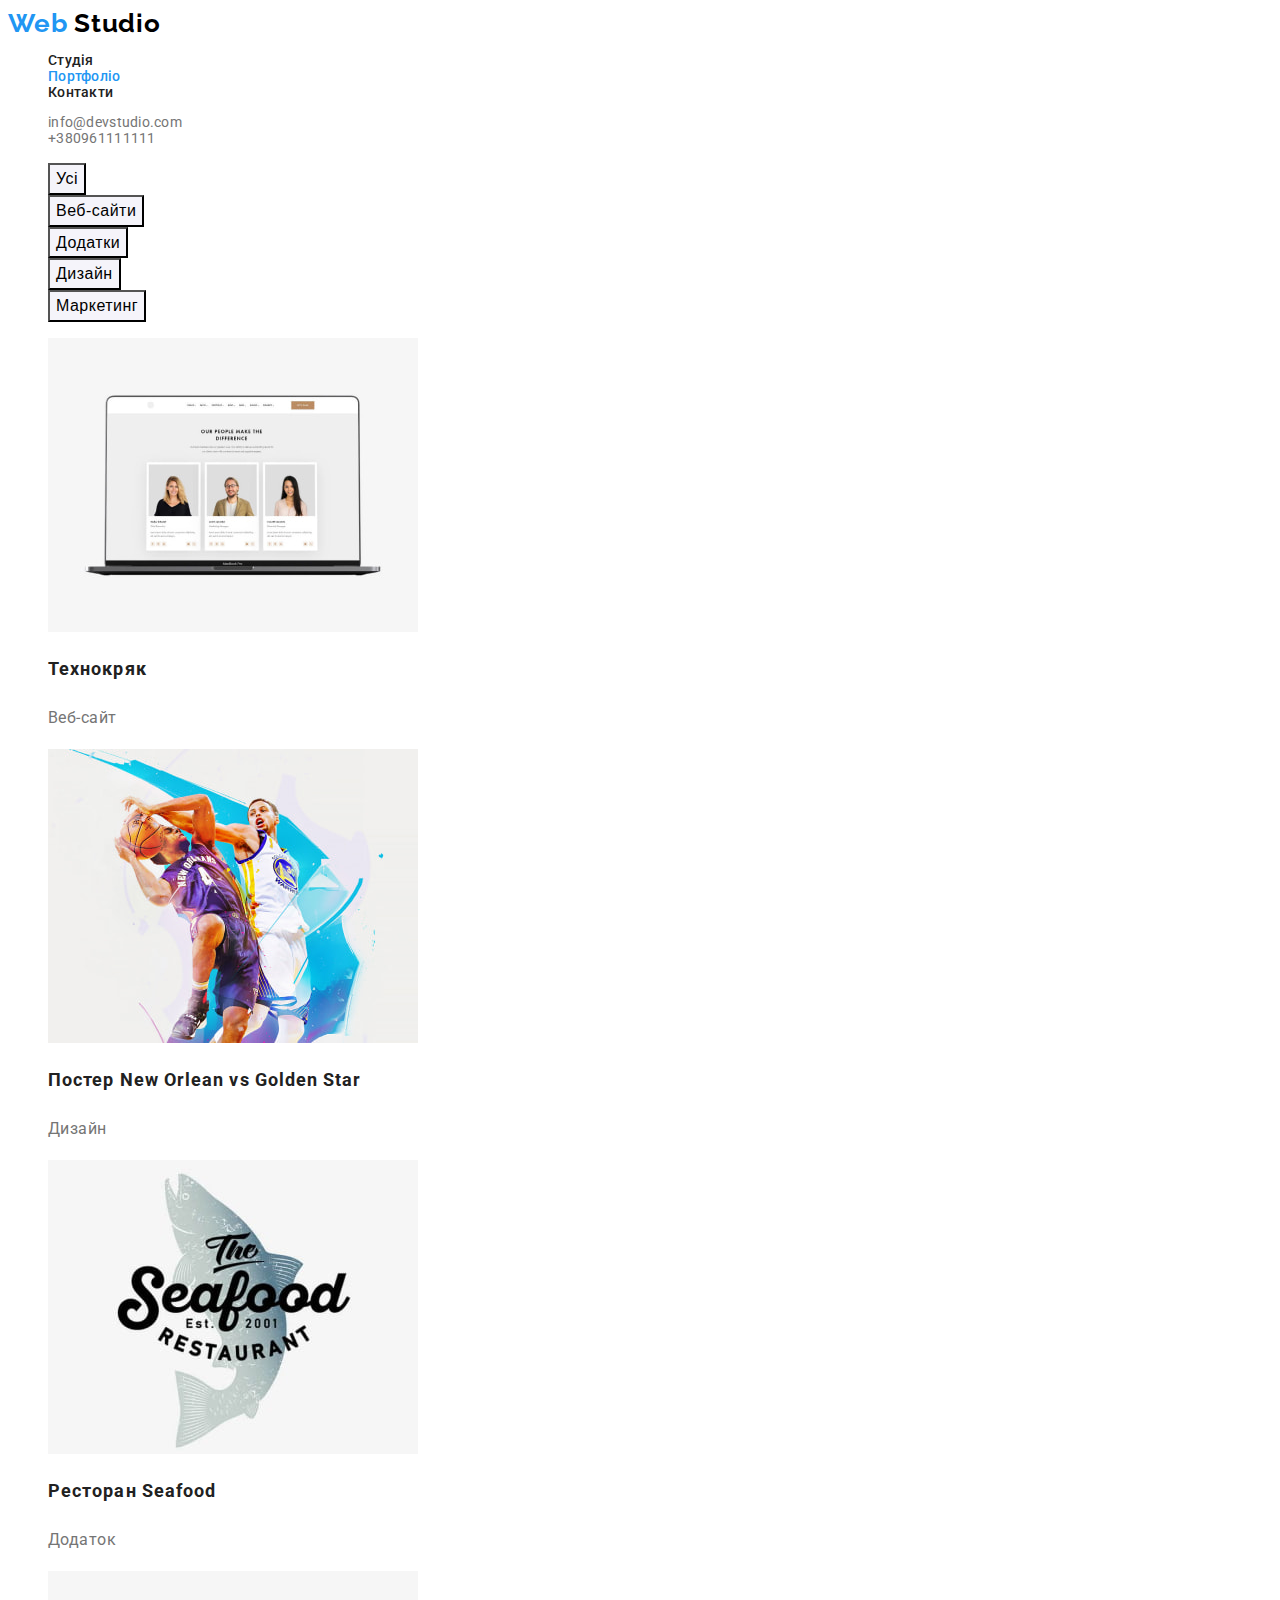
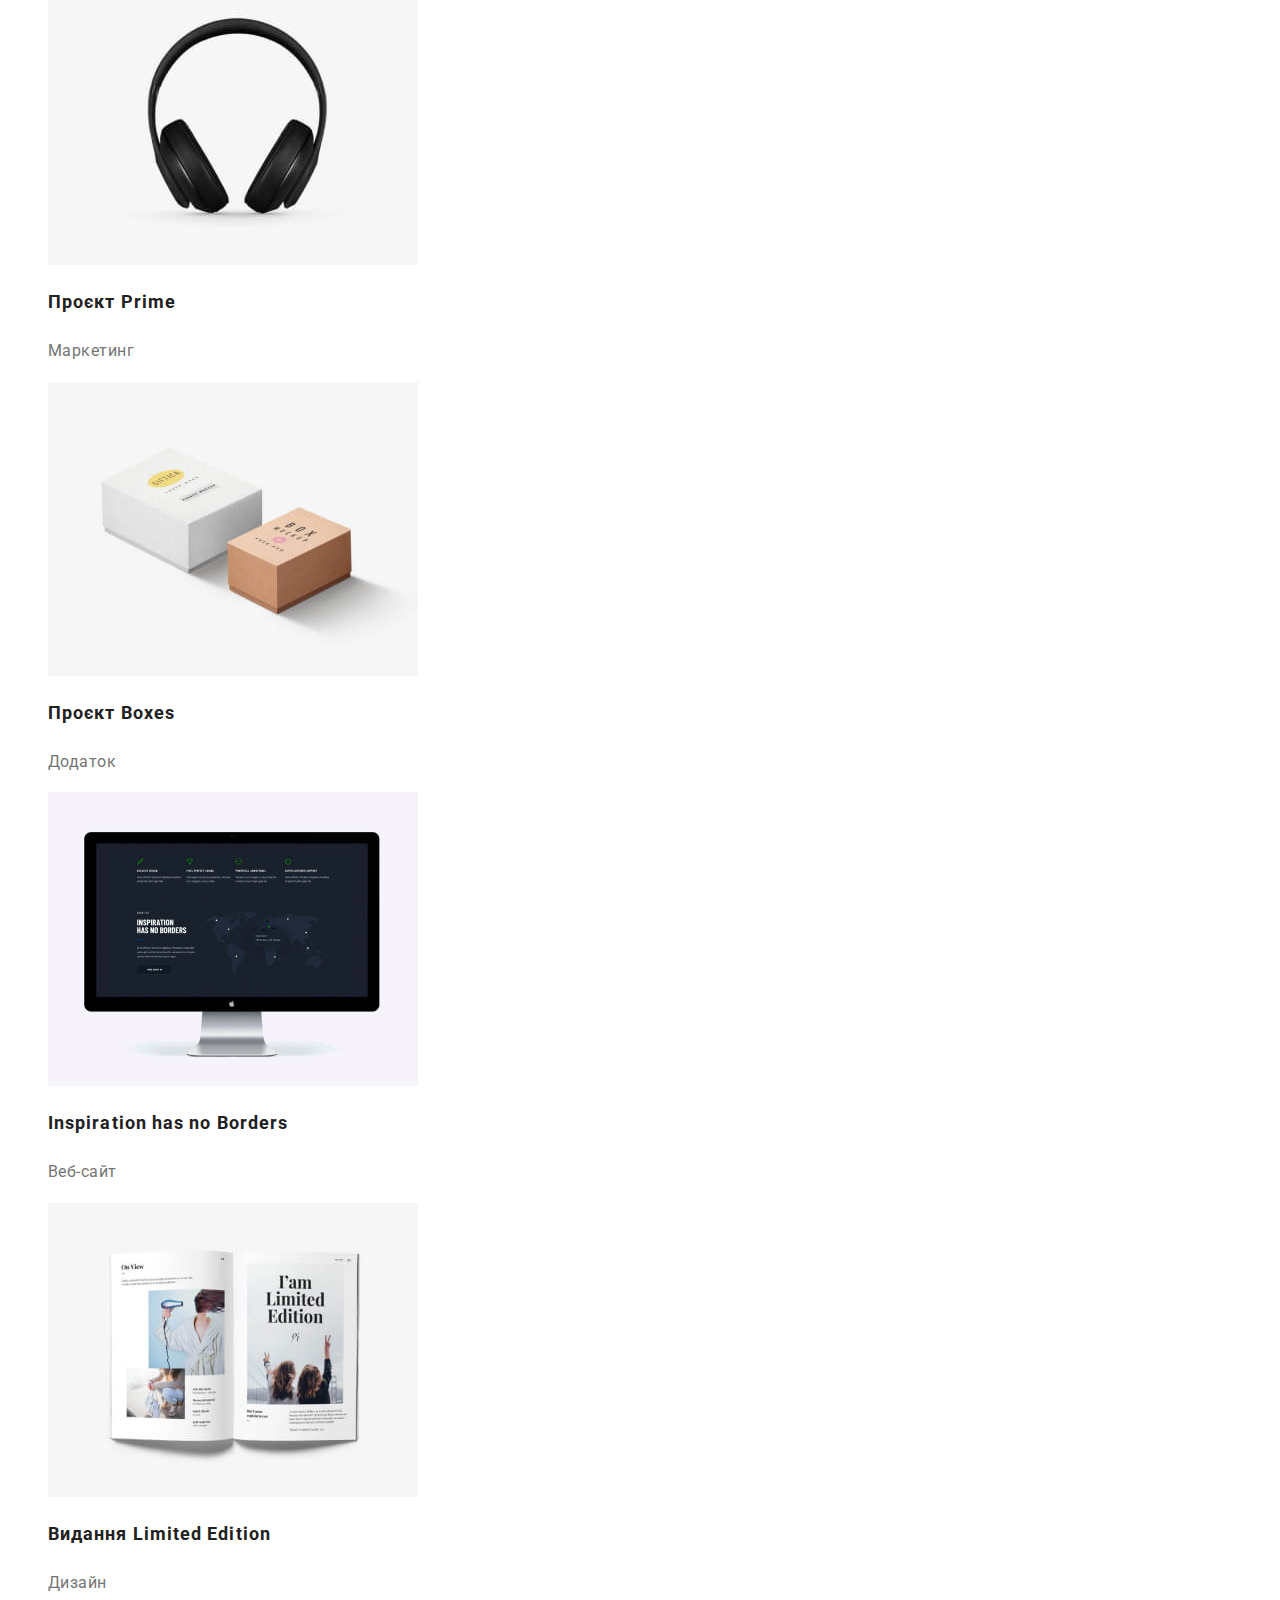
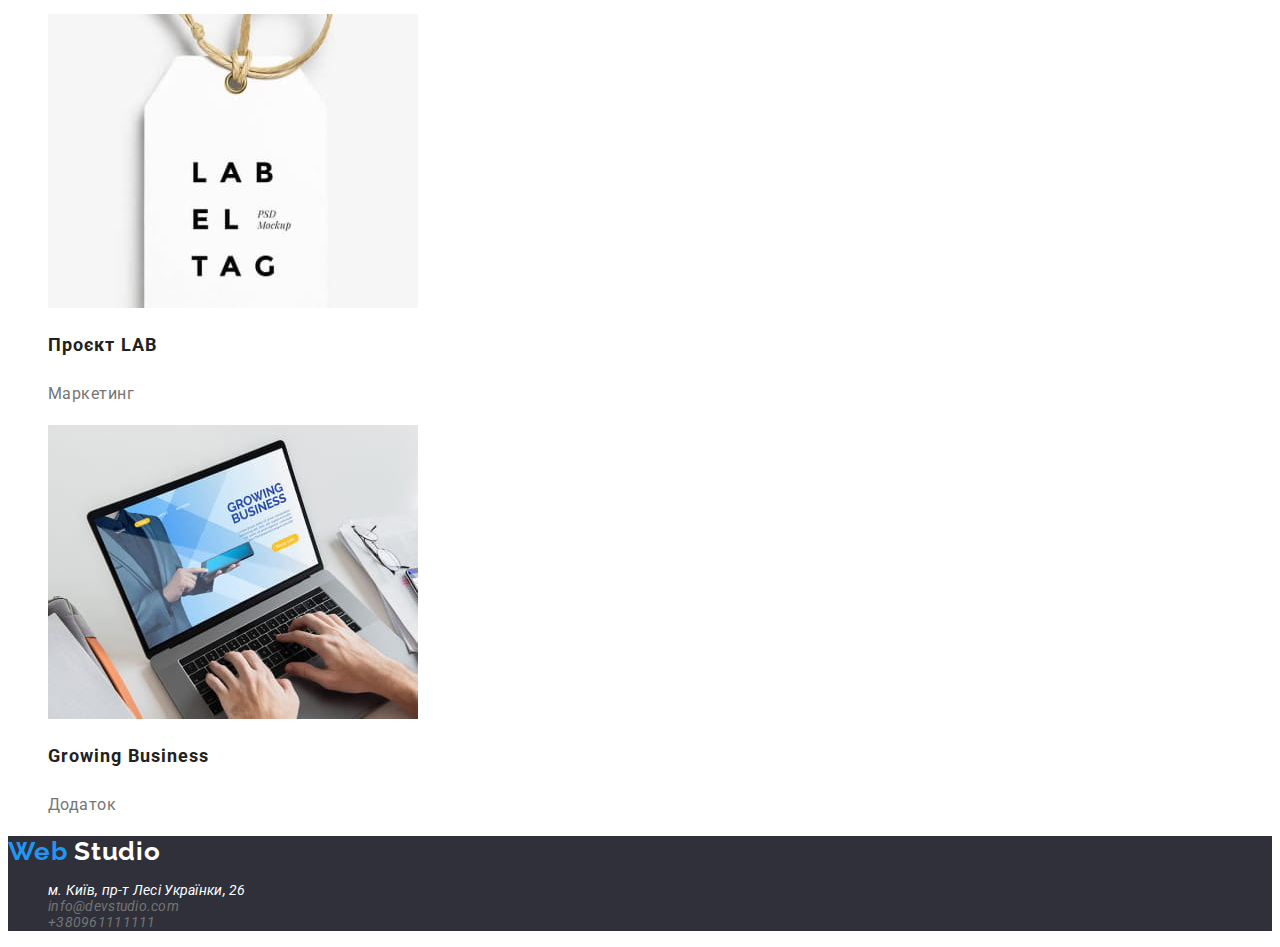
==== portfolio.html @ 8eaf1c28 "adds colors and fonts" ====
<!DOCTYPE html>
<html lang="uk">
	<head>
		<meta charset="UTF-8" />
		<meta http-equiv="X-UA-Compatible" content="IE=edge" />
		<meta name="viewport" content="width=device-width, initial-scale=1.0" />
		<title>Студія</title>
		<link rel="preconnect" href="https://fonts.googleapis.com" />
		<link rel="preconnect" href="https://fonts.gstatic.com" crossorigin />
		<link
			href="https://fonts.googleapis.com/css2?family=Raleway:wght@700&family=Roboto:wght@400;500;700;900&display=swap"
			rel="stylesheet"
		/>

		<link rel="stylesheet" href="./css/styles.css" />
	</head>

	<body>
		<header class="page-header">
			<nav class="navigation">
				<a class="navigation-logo" href="./index.html">
					<span class="web-blue">Web</span>
					Studio
				</a>
				<ul class="site-nav">
					<li><a href="./index.html">Студія</a></li>
					<li><a href="./portfolio.html" class="current">Портфоліо</a></li>
					<li><a href="">Контакти</a></li>
				</ul>
			</nav>

			<ul class="all-contacts">
				<li><a class="contacts" href="mailto:info@devstudio.com">info@devstudio.com</a></li>
				<li><a class="contacts" href="tel:+380961111111">+380961111111</a></li>
			</ul>
		</header>

		<main>
			<section>
				<!-- <h1>Портфоліо</h1> -->
				<ul class="filter">
					<li><button class="filter-buttons" type="button">Усі</button></li>
					<li><button class="filter-buttons" type="button">Веб-сайти</button></li>
					<li><button class="filter-buttons" type="button">Додатки</button></li>
					<li><button class="filter-buttons" type="button">Дизайн</button></li>
					<li><button class="filter-buttons" type="button">Маркетинг</button></li>
				</ul>

				<ul class="cards">
					<li class="port-cards">
						<a href="http://" target="_blank" rel="noopener noreferrer">
							<img src="./images/img-8.jpg" alt="Ноутбук з відкритою сторінкою сайта" width="370" />
							<h2>Технокряк</h2>
							<p class="text">Веб-сайт</p>
						</a>
					</li>
					<li class="port-cards">
						<a href="http://" target="_blank" rel="noopener noreferrer">
							<img src="./images/img-9.jpg" alt="Два баскетболіста" width="370" />
							<h2>Постер New Orlean vs Golden Star</h2>
							<p class="text">Дизайн</p>
						</a>
					</li>
					<li class="port-cards">
						<a href="http://" target="_blank" rel="noopener noreferrer">
							<img src="./images/img-10.jpg" alt="Лого ресторану з зображенням риби" width="370" />
							<h2>Ресторан Seafood</h2>
							<p class="text">Додаток</p>
						</a>
					</li>
					<li class="port-cards">
						<a href="http://" target="_blank" rel="noopener noreferrer">
							<img src="./images/img-11.jpg" alt="" width="370" />
							<h2>Проєкт Prime</h2>
							<p class="text">Маркетинг</p>
						</a>
					</li>
					<li class="port-cards">
						<a href="http://" target="_blank" rel="noopener noreferrer">
							<img src="./images/img-12.jpg" alt="Навушники" width="370" />
							<h2>Проєкт Boxes</h2>
							<p class="text">Додаток</p>
						</a>
					</li>
					<li class="port-cards">
						<a href="http://" target="_blank" rel="noopener noreferrer">
							<img src="./images/img-13.jpg" alt="Дві коробки" width="370" />
							<h2>Inspiration has no Borders</h2>
							<p class="text">Веб-сайт</p>
						</a>
					</li>
					<li class="port-cards">
						<a href="http://" target="_blank" rel="noopener noreferrer">
							<img src="./images/img-14.jpg" alt="Монітор із чорним сайтом" width="370" />
							<h2>Видання Limited Edition</h2>
							<p class="text">Дизайн</p>
						</a>
					</li>
					<li class="port-cards">
						<a href="http://" target="_blank" rel="noopener noreferrer">
							<img src="./images/img-15.jpg" alt="Розворот журналу" width="370" />
							<h2>Проєкт LAB</h2>
							<p class="text">Маркетинг</p>
						</a>
					</li>
					<li class="port-cards">
						<a href="http://" target="_blank" rel="noopener noreferrer">
							<img src="./images/img-16.jpg" alt="Руки печатають на ноутбуці з відкритим додатком" width="370" />
							<h2>Growing Business</h2>
							<p class="text">Додаток</p>
						</a>
					</li>
				</ul>
			</section>
		</main>

		<footer class="foot">
			<a class="nav-logo-foot" href="./index.html">
				<span class="web-blue">Web</span>
				Studio
			</a>
			<address>
				<ul>
					<li class="all-contacts">
						<a
							class="location"
							href="https://goo.gl/maps/pogwJzBEXSQdTHia8"
							target="_blank"
							rel="noopener nofollow noreferrer"
						>
							м. Київ, пр-т Лесі Українки, 26
						</a>
					</li>
					<li class="all-contacts"><a class="contacts" href="mailto:info@devstudio.com">info@devstudio.com</a></li>
					<li class="all-contacts"><a class="contacts" href="tel:+380961111111">+380961111111</a></li>
				</ul>
			</address>
		</footer>
	</body>
</html>
---- css/styles.css ----
/* primary-black-color #212121
second-black-color #757575
adress-links-color rgba(255, 255, 255, 0.6)
white-text-color #ffffff
accent-color #2196F3
background-white-do #F5F5F5
background-white-team #F5F4FA
background-footer #2F303A
background-header #ffffff
logo-black #000000
portfolio-buttons-filter-grey #F5F4FA
hero-bgd #2F303A*/

:root{
    --brand-color: #2196F3;
    --primary-black-color: #212121; 
    --second-black-color: #757575; 
    --adress-links-color: rgba(255, 255, 255, 0.6);
    --white-text-color: #ffffff;
    --accent-color: #2196F3; 
    --background-white-do: #Fff; 
    --background-white-team: #F5F4FA; 
    --background-footer: #2F303A;
    --logo-black: #000000; 
    --portfolio-buttons-filter-grey: #F5F4FA; 
    --hero-bgd: #2F303A;

}

body{
    color: var(--primary-black-color);
    text-decoration: none;
    list-style-type: none;
    font-family: Roboto, sans-serif;
    font-weight: 500;
}



.web-blue {
    color: var(--brand-color);
}

.hero{
    background-color: var(--hero-bgd);
}

.hero-header{
    color: var(--white-text-color);
    font-weight: 900;
    font-size: 44px;
    line-height: 1.36em;
    text-align: center;
    letter-spacing: 0.06em;
}

.hero-button{
    color: var(--white-text-color);
    background-color: var(--brand-color);
    cursor: pointer;
    font-weight: 700;
    font-size: 16px;
    Line-height: 1.87;
    letter-spacing: 0.06em;
    
  
}
.hero-button:focus, .hero-button:hover{
    color: var(--primary-black-color);
    background-color: var(--background-white-team);
}

.team{
    background-color: var(--background-white-team);
}

.team h2{
    font-weight: 700;
    Font-size: 36px;
    Line-height: 1.16;
    letter-spacing: 0.03em;
}

.team-cards{
    background-color: var(--white-text-color);
    list-style-type: none;
}

.team-cards h3{
    Font-size: 16px; 
    Line-height: 1.18; 
    letter-spacing: 0.03em;
}

.team-cards p{
    font-weight: 400;
    Font-size: 16px;
    Line-height: 1.18;
    letter-spacing: 0.03em;
}

.text {
    color: var(--second-black-color);
}

.site-nav a{
    color: var(--primary-black-color);
    text-decoration: none;
    
}
.site-nav a:hover, .site-nav a:focus{
    color: var(--brand-color);
}

.site-nav li{
    list-style-type: none;
}

.site-nav{
    font-size: 14px;
    line-height: 1.14;
    letter-spacing: 0.02em;
}

.site-nav .current{
    color: var(--brand-color);
}


.white-bgd{
    background-color: var(--background-white-do);
   
}
.white-bgd li{list-style-type: none;}

.white-bgd h3{
    Font-size: 14px;
    Line-height: 1.14;
    letter-spacing: 0.03em
}

.white-bgd h2{
    font-weight: 700;
    Font-size: 36px; 
    Line-height: 1.16; 
    letter-spacing: 0.03em;
}

.all-contacts, .white-bgd .text{
    Font-size: 14px;
    font-weight: 400;
    line-height: 1.71; 
    Letter-spacing: 0.03em
}

.nav-logo-foot{
    color: var(--white-text-color);
    text-decoration: none;
    font-family: Raleway, sans-serif;
    font-weight: 700;
    font-size: 26px;
    line-height: 1.19;
    letter-spacing: 0.03em
}
.nav-logo-foot:hover, .nav-logo-foot:focus{
    color: var(--brand-color);
}

.navigation-logo{
    color: var(--logo-black);
    text-decoration: none;
    font-family: Raleway, sans-serif;
    font-weight: 700;
    font-size: 26px;
    line-height: 1.19;
    letter-spacing: 0.03em;
}
.navigation-logo:hover,
.navigation-logo:focus{
    color: var(--brand-color);
}

.foot {
    background-color: var(--background-footer);
}

.location {
    color: var(--white-text-color);
    text-decoration: none;

}

.location:hover,
.location:focus {
    color: var(--brand-color);
}

.contacts {
    color: var(--second-black-color);
    text-decoration: none;


}

.all-contacts {
    list-style-type: none;
    font-size: 14px;
    line-height: 1.14;
    letter-spacing: 0.02em
}

.contacts:hover,
.contacts:focus {
    color: var(--brand-color);
}

/* portfolio */
.filter-buttons{
    background-color: var(--background-white-team);
    cursor: pointer;
    
    
}
.filter-buttons:hover, .filter-buttons:focus{
    background-color: var(--brand-color);
    color: var(--white-text-color);
}
.filter{
    list-style-type: none;
}

.filter .filter-buttons{
    font-size: 16px;
    line-height: 1.62;
    letter-spacing: 0.03em;
}

.cards{
    list-style-type: none;
    
}

.port-cards{
    background-color: var(--white-text-color);
    
}

.port-cards h2{
    color: var(--primary-black-color);
    font-weight: 700;
    font-size: 18px;
    line-height: 2;
    letter-spacing: 0.06em

}

.port-cards:focus{
    color: var(--brand-color);
}

.cards a{text-decoration: none;}

.port-cards p{
    font-weight: 400;
    font-size: 16px;
    line-height: 1.87;
    letter-spacing: 0.03em
}
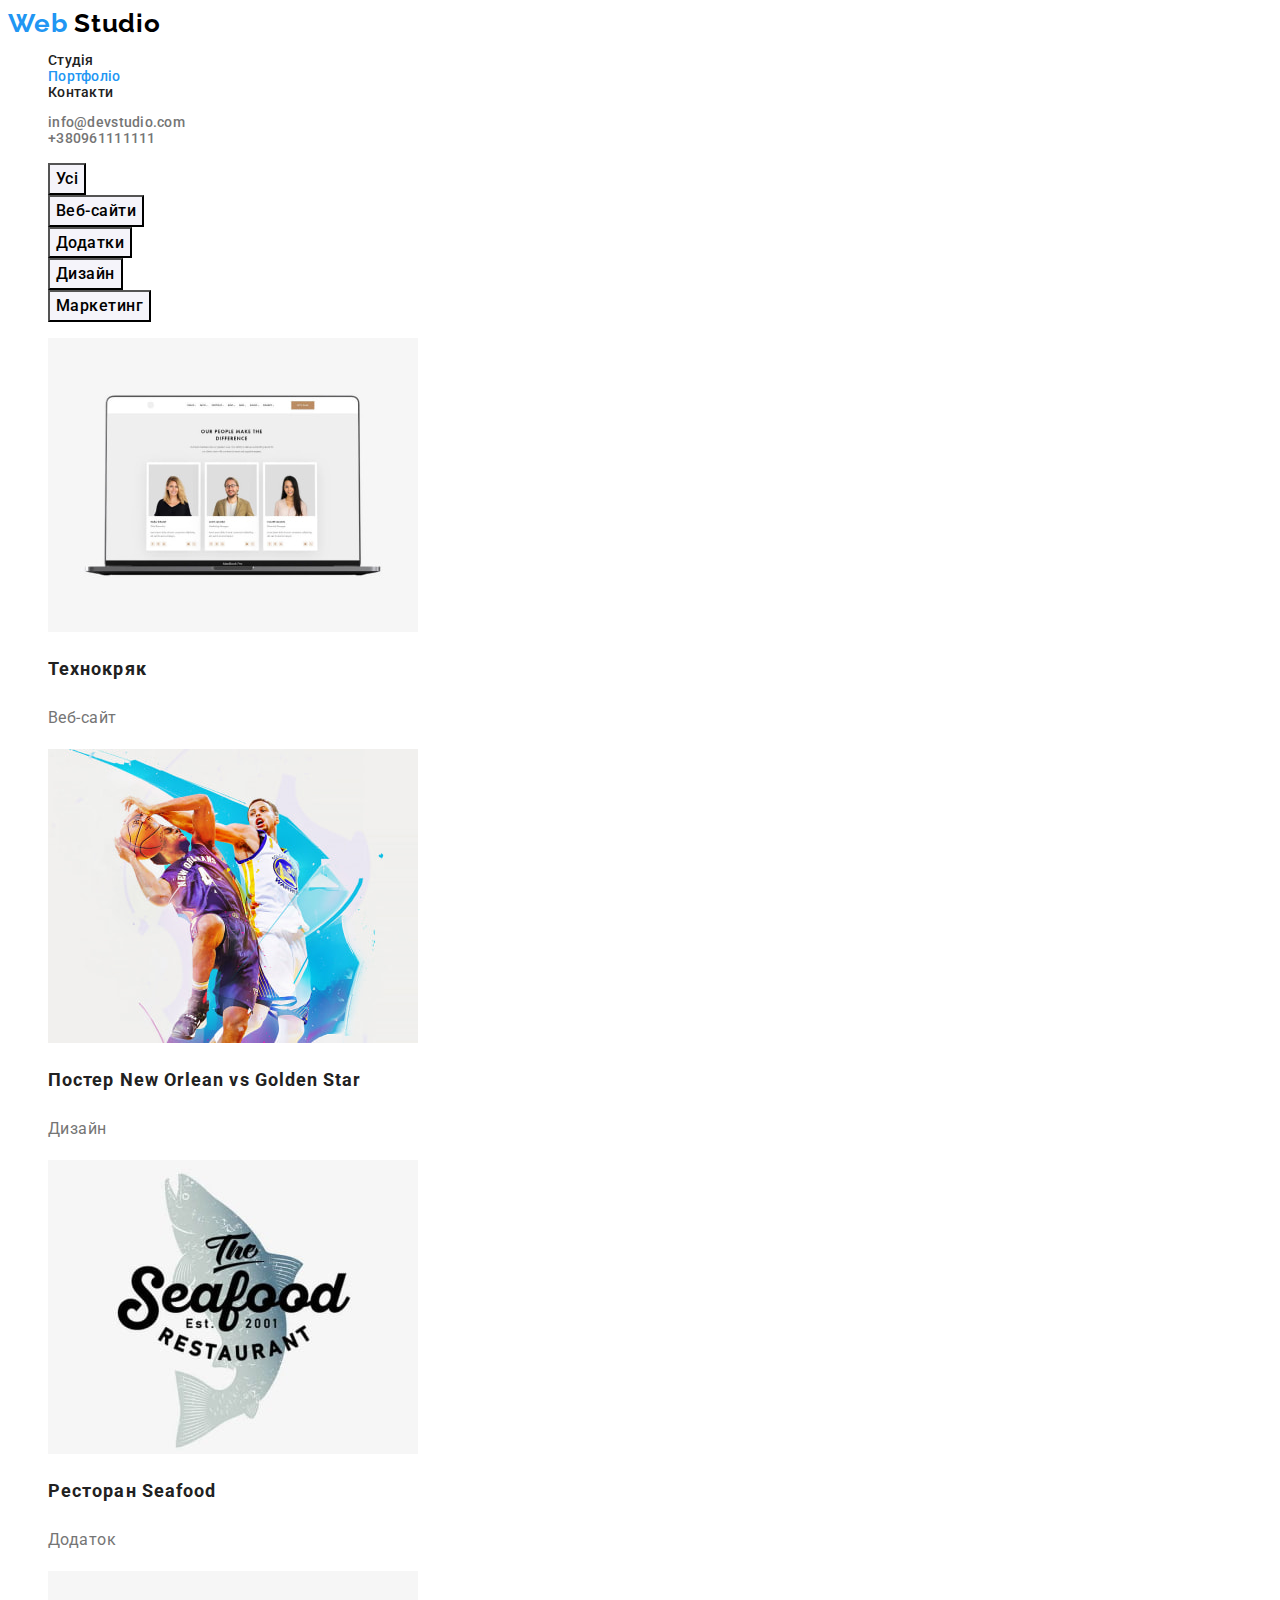
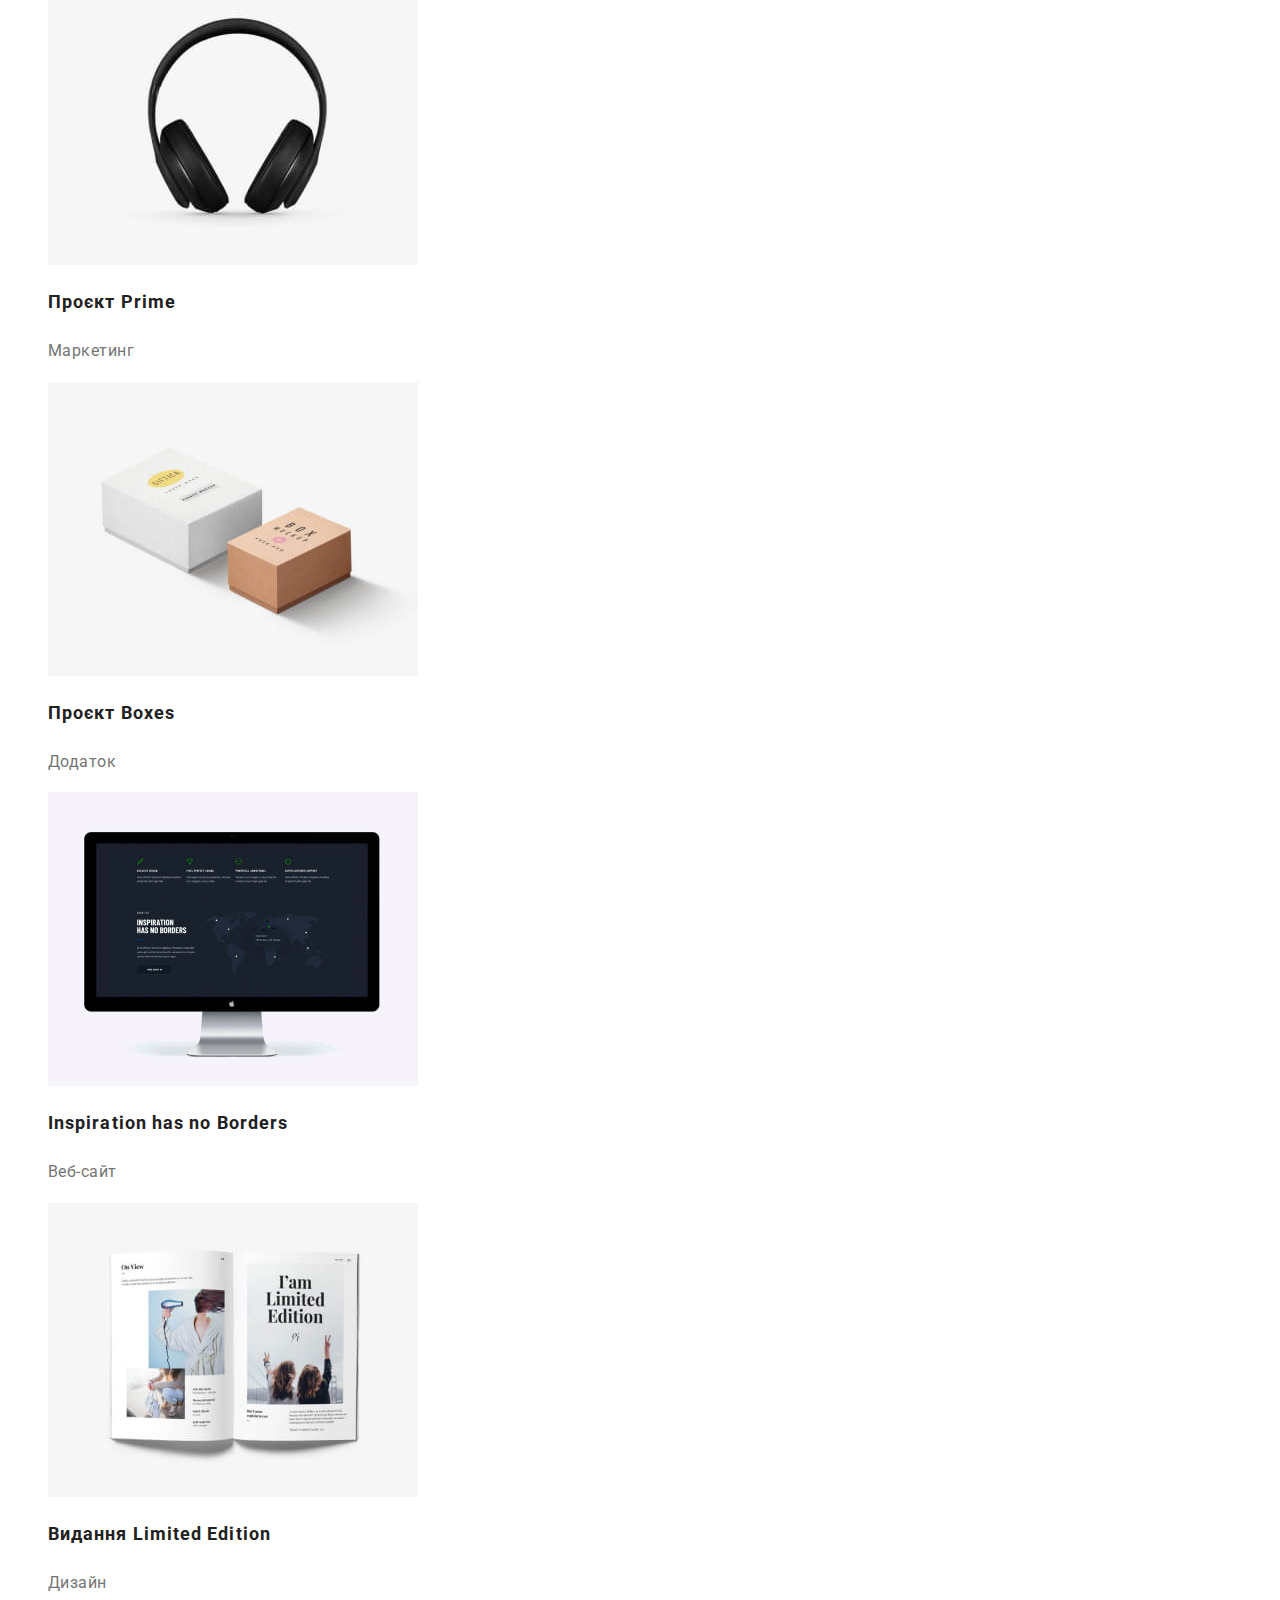
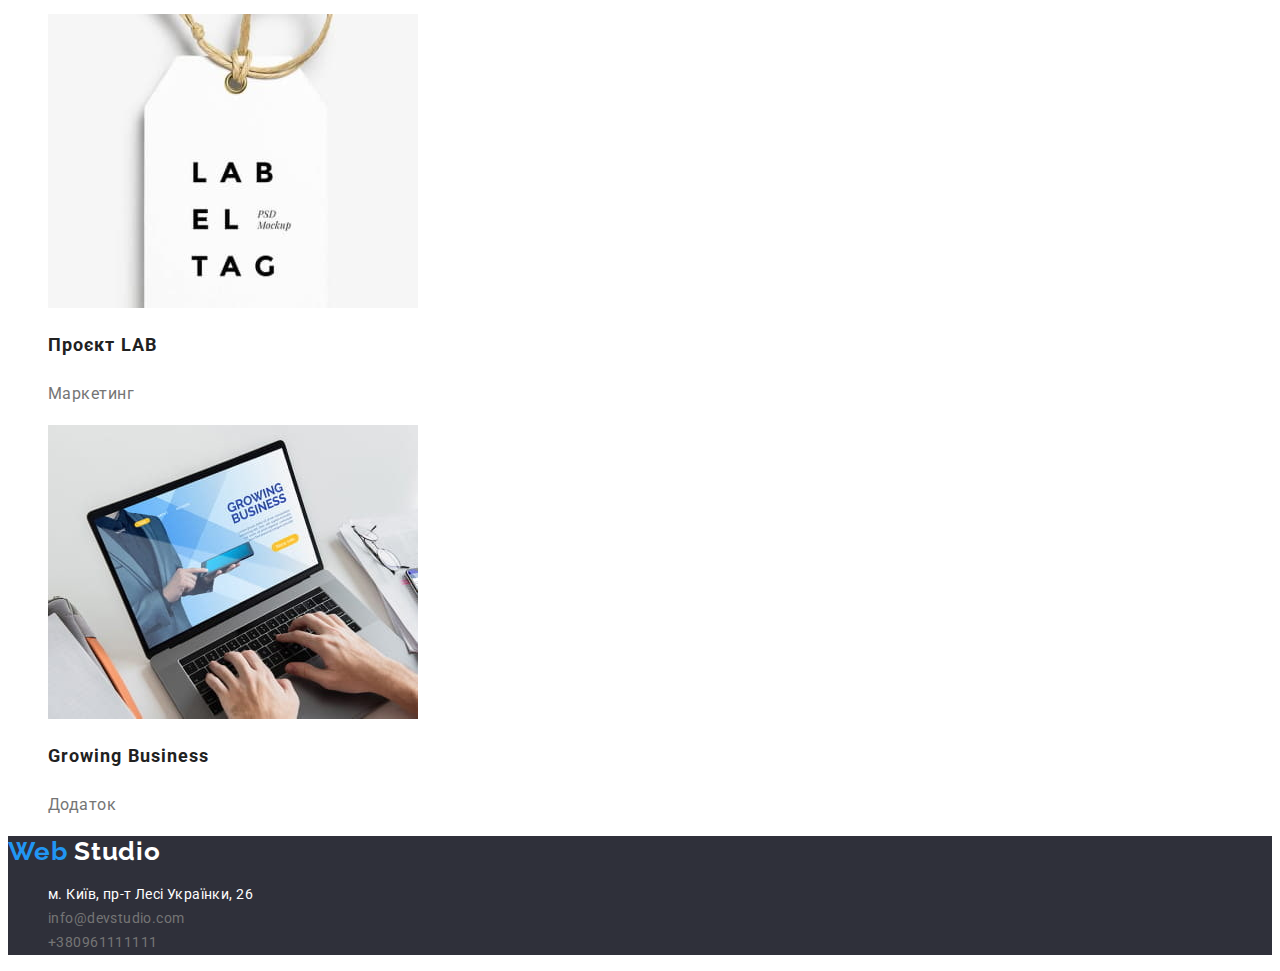
==== commit 1b7bed6b: "fixes bugs everywhere" ====
--- a/portfolio.html
+++ b/portfolio.html
@@ -30,14 +30,14 @@
 			</nav>
 
 			<ul class="all-contacts">
-				<li><a class="contacts" href="mailto:info@devstudio.com">info@devstudio.com</a></li>
-				<li><a class="contacts" href="tel:+380961111111">+380961111111</a></li>
+				<li><a class="contacts nav-contacts" href="mailto:info@devstudio.com">info@devstudio.com</a></li>
+				<li><a class="contacts nav-contacts" href="tel:+380961111111">+380961111111</a></li>
 			</ul>
 		</header>
 
 		<main>
 			<section>
-				<!-- <h1>Портфоліо</h1> -->
+				<h1 class="visually-hidden">Портфоліо</h1>
 				<ul class="filter">
 					<li><button class="filter-buttons" type="button">Усі</button></li>
 					<li><button class="filter-buttons" type="button">Веб-сайти</button></li>
@@ -48,63 +48,63 @@
 
 				<ul class="cards">
 					<li class="port-cards">
-						<a href="http://" target="_blank" rel="noopener noreferrer">
+						<a href="" target="_blank" rel="noopener noreferrer">
 							<img src="./images/img-8.jpg" alt="Ноутбук з відкритою сторінкою сайта" width="370" />
 							<h2>Технокряк</h2>
 							<p class="text">Веб-сайт</p>
 						</a>
 					</li>
 					<li class="port-cards">
-						<a href="http://" target="_blank" rel="noopener noreferrer">
+						<a href="" target="_blank" rel="noopener noreferrer">
 							<img src="./images/img-9.jpg" alt="Два баскетболіста" width="370" />
 							<h2>Постер New Orlean vs Golden Star</h2>
 							<p class="text">Дизайн</p>
 						</a>
 					</li>
 					<li class="port-cards">
-						<a href="http://" target="_blank" rel="noopener noreferrer">
+						<a href="" target="_blank" rel="noopener noreferrer">
 							<img src="./images/img-10.jpg" alt="Лого ресторану з зображенням риби" width="370" />
 							<h2>Ресторан Seafood</h2>
 							<p class="text">Додаток</p>
 						</a>
 					</li>
 					<li class="port-cards">
-						<a href="http://" target="_blank" rel="noopener noreferrer">
+						<a href="" target="_blank" rel="noopener noreferrer">
 							<img src="./images/img-11.jpg" alt="" width="370" />
 							<h2>Проєкт Prime</h2>
 							<p class="text">Маркетинг</p>
 						</a>
 					</li>
 					<li class="port-cards">
-						<a href="http://" target="_blank" rel="noopener noreferrer">
+						<a href="" target="_blank" rel="noopener noreferrer">
 							<img src="./images/img-12.jpg" alt="Навушники" width="370" />
 							<h2>Проєкт Boxes</h2>
 							<p class="text">Додаток</p>
 						</a>
 					</li>
 					<li class="port-cards">
-						<a href="http://" target="_blank" rel="noopener noreferrer">
+						<a href="" target="_blank" rel="noopener noreferrer">
 							<img src="./images/img-13.jpg" alt="Дві коробки" width="370" />
 							<h2>Inspiration has no Borders</h2>
 							<p class="text">Веб-сайт</p>
 						</a>
 					</li>
 					<li class="port-cards">
-						<a href="http://" target="_blank" rel="noopener noreferrer">
+						<a href="" target="_blank" rel="noopener noreferrer">
 							<img src="./images/img-14.jpg" alt="Монітор із чорним сайтом" width="370" />
 							<h2>Видання Limited Edition</h2>
 							<p class="text">Дизайн</p>
 						</a>
 					</li>
 					<li class="port-cards">
-						<a href="http://" target="_blank" rel="noopener noreferrer">
+						<a href="" target="_blank" rel="noopener noreferrer">
 							<img src="./images/img-15.jpg" alt="Розворот журналу" width="370" />
 							<h2>Проєкт LAB</h2>
 							<p class="text">Маркетинг</p>
 						</a>
 					</li>
 					<li class="port-cards">
-						<a href="http://" target="_blank" rel="noopener noreferrer">
+						<a href="" target="_blank" rel="noopener noreferrer">
 							<img src="./images/img-16.jpg" alt="Руки печатають на ноутбуці з відкритим додатком" width="370" />
 							<h2>Growing Business</h2>
 							<p class="text">Додаток</p>
--- a/css/styles.css
+++ b/css/styles.css
@@ -3,7 +3,6 @@
 adress-links-color rgba(255, 255, 255, 0.6)
 white-text-color #ffffff
 accent-color #2196F3
-background-white-do #F5F5F5
 background-white-team #F5F4FA
 background-footer #2F303A
 background-header #ffffff
@@ -17,29 +16,47 @@
     --second-black-color: #757575; 
     --adress-links-color: rgba(255, 255, 255, 0.6);
     --white-text-color: #ffffff;
-    --accent-color: #2196F3; 
-    --background-white-do: #Fff; 
+    --accent-color: #2196F3;
     --background-white-team: #F5F4FA; 
     --background-footer: #2F303A;
     --logo-black: #000000; 
     --portfolio-buttons-filter-grey: #F5F4FA; 
     --hero-bgd: #2F303A;
+    --active-hero-button: #188CE8;
 
 }
 
 body{
     color: var(--primary-black-color);
-    text-decoration: none;
-    list-style-type: none;
     font-family: Roboto, sans-serif;
     font-weight: 500;
 }
 
+.visually-hidden {
+    position: absolute;
+    white-space: nowrap;
+    width: 1px;
+    height: 1px;
+    overflow: hidden;
+    border: 0;
+    padding: 0;
+    clip: rect(0 0 0 0);
+    clip-path: inset(50%);
+    margin: -1px;
+}
 
 
 .web-blue {
     color: var(--brand-color);
 }
+
+.all-contacts li .nav-contacts{
+    font-weight: 500;
+    font-size: 14px;
+    line-height: 1.14;
+    letter-spacing: 0.02em;
+}
+
 
 .hero{
     background-color: var(--hero-bgd);
@@ -52,6 +69,7 @@
     line-height: 1.36em;
     text-align: center;
     letter-spacing: 0.06em;
+    text-transform: uppercase;
 }
 
 .hero-button{
@@ -60,14 +78,13 @@
     cursor: pointer;
     font-weight: 700;
     font-size: 16px;
-    Line-height: 1.87;
+    line-height: 1.87;
     letter-spacing: 0.06em;
-    
-  
-}
+    font-family: inherit;
+}
+
 .hero-button:focus, .hero-button:hover{
-    color: var(--primary-black-color);
-    background-color: var(--background-white-team);
+    background-color: var(--active-hero-button);
 }
 
 .team{
@@ -76,8 +93,8 @@
 
 .team h2{
     font-weight: 700;
-    Font-size: 36px;
-    Line-height: 1.16;
+    font-size: 36px;
+    line-height: 1.16;
     letter-spacing: 0.03em;
 }
 
@@ -87,15 +104,15 @@
 }
 
 .team-cards h3{
-    Font-size: 16px; 
-    Line-height: 1.18; 
+    font-size: 16px; 
+    line-height: 1.18; 
     letter-spacing: 0.03em;
 }
 
 .team-cards p{
     font-weight: 400;
-    Font-size: 16px;
-    Line-height: 1.18;
+    font-size: 16px;
+    line-height: 1.18;
     letter-spacing: 0.03em;
 }
 
@@ -128,29 +145,35 @@
 
 
 .white-bgd{
-    background-color: var(--background-white-do);
+    background-color: var(--white-text-color);
    
 }
-.white-bgd li{list-style-type: none;}
+.white-bgd li{list-style-type: none;
+}
 
 .white-bgd h3{
-    Font-size: 14px;
-    Line-height: 1.14;
-    letter-spacing: 0.03em
+    font-size: 14px;
+    line-height: 1.14;
+    letter-spacing: 0.03em
+        
 }
 
 .white-bgd h2{
     font-weight: 700;
-    Font-size: 36px; 
-    Line-height: 1.16; 
-    letter-spacing: 0.03em;
-}
-
-.all-contacts, .white-bgd .text{
-    Font-size: 14px;
+    font-size: 36px; 
+    line-height: 1.16; 
+    letter-spacing: 0.03em;
+}
+
+.white-bgd .text-header{
+    text-transform: uppercase;
+}
+
+.all-contacts .contacts, .white-bgd .text{
+    font-size: 14px;
     font-weight: 400;
     line-height: 1.71; 
-    Letter-spacing: 0.03em
+    letter-spacing: 0.03em
 }
 
 .nav-logo-foot{
@@ -162,7 +185,7 @@
     line-height: 1.19;
     letter-spacing: 0.03em
 }
-.nav-logo-foot:hover, .nav-logo-foot:focus{
+.nav-logo-foot:focus{
     color: var(--brand-color);
 }
 
@@ -175,7 +198,7 @@
     line-height: 1.19;
     letter-spacing: 0.03em;
 }
-.navigation-logo:hover,
+
 .navigation-logo:focus{
     color: var(--brand-color);
 }
@@ -187,7 +210,10 @@
 .location {
     color: var(--white-text-color);
     text-decoration: none;
-
+    font-weight: 400;
+    font-size: 14px;
+    line-height: 1.71;
+    letter-spacing: 0.03em
 }
 
 .location:hover,
@@ -206,18 +232,25 @@
     list-style-type: none;
     font-size: 14px;
     line-height: 1.14;
-    letter-spacing: 0.02em
+    letter-spacing: 0.03em
 }
 
 .contacts:hover,
 .contacts:focus {
     color: var(--brand-color);
 }
+
+address{
+    font-style: normal;
+}
+
 
 /* portfolio */
 .filter-buttons{
     background-color: var(--background-white-team);
     cursor: pointer;
+    font-family: inherit;
+    font-weight: inherit;
     
     
 }
